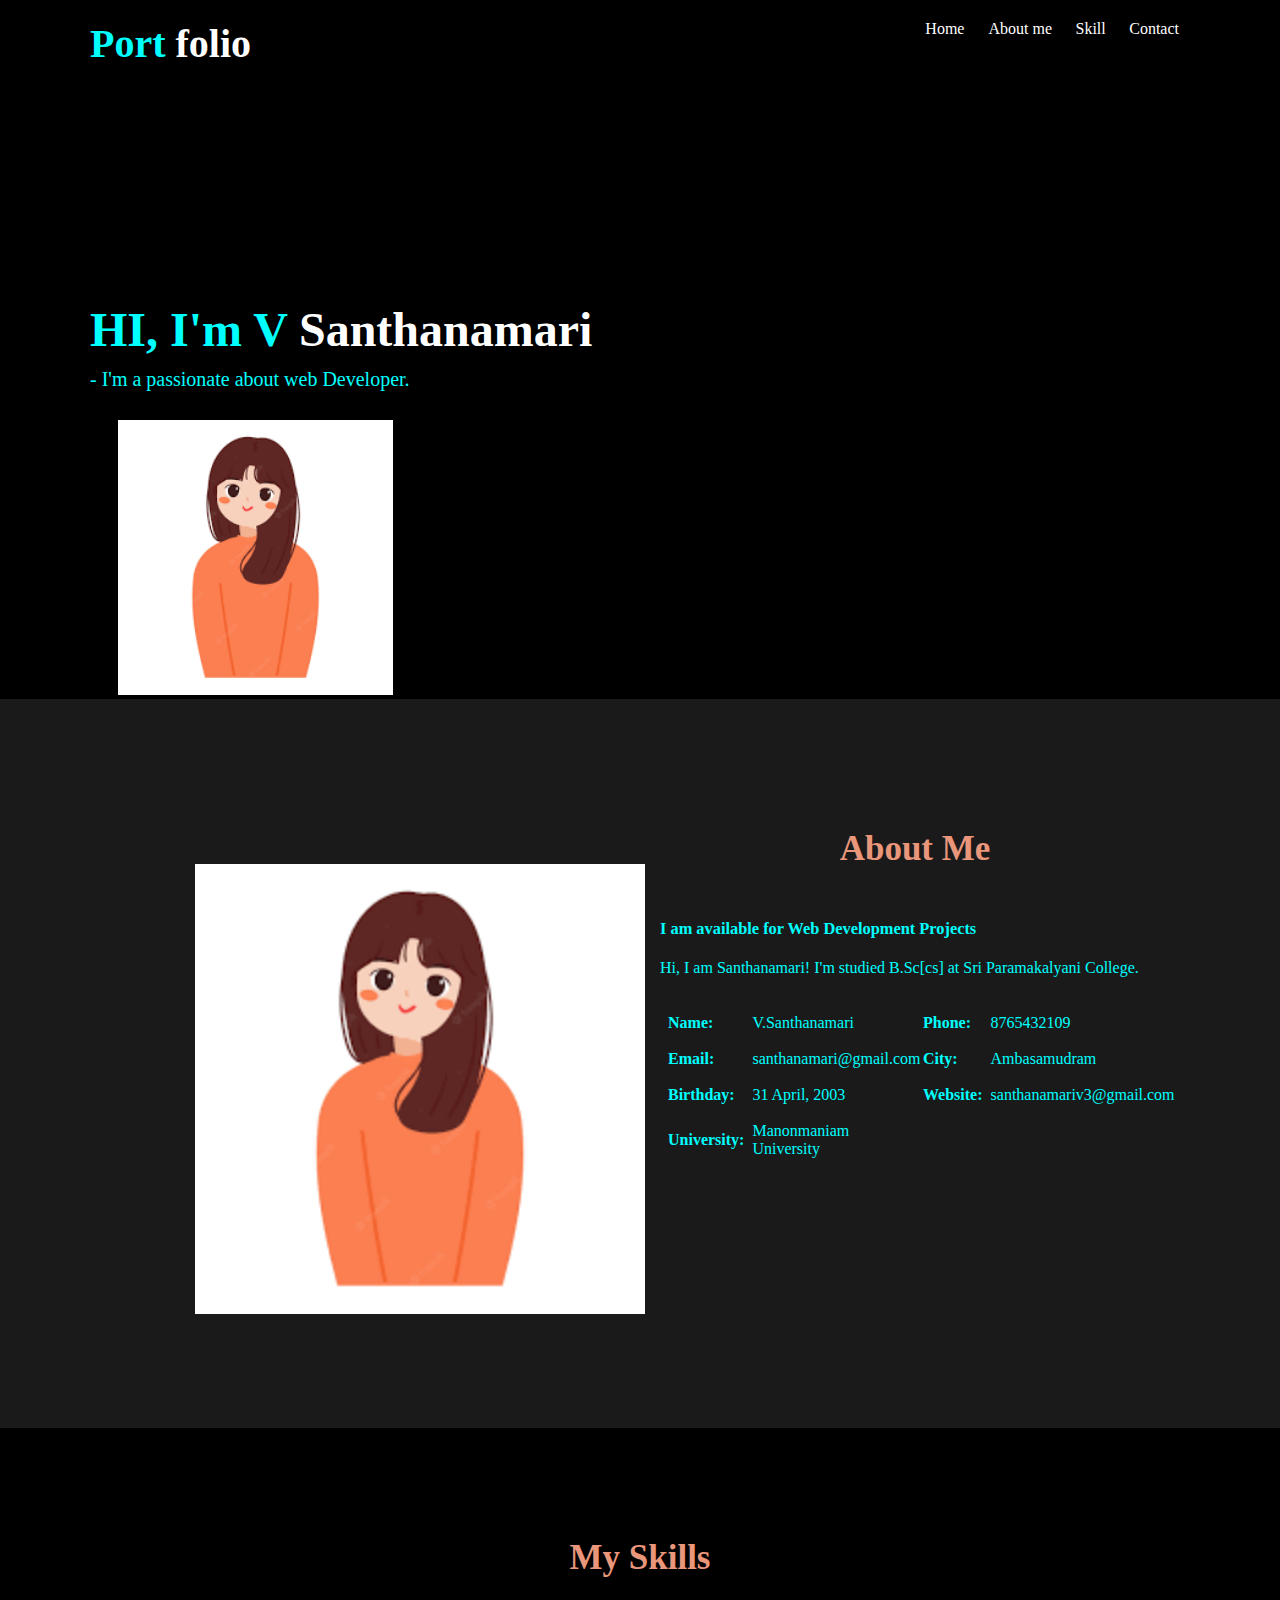
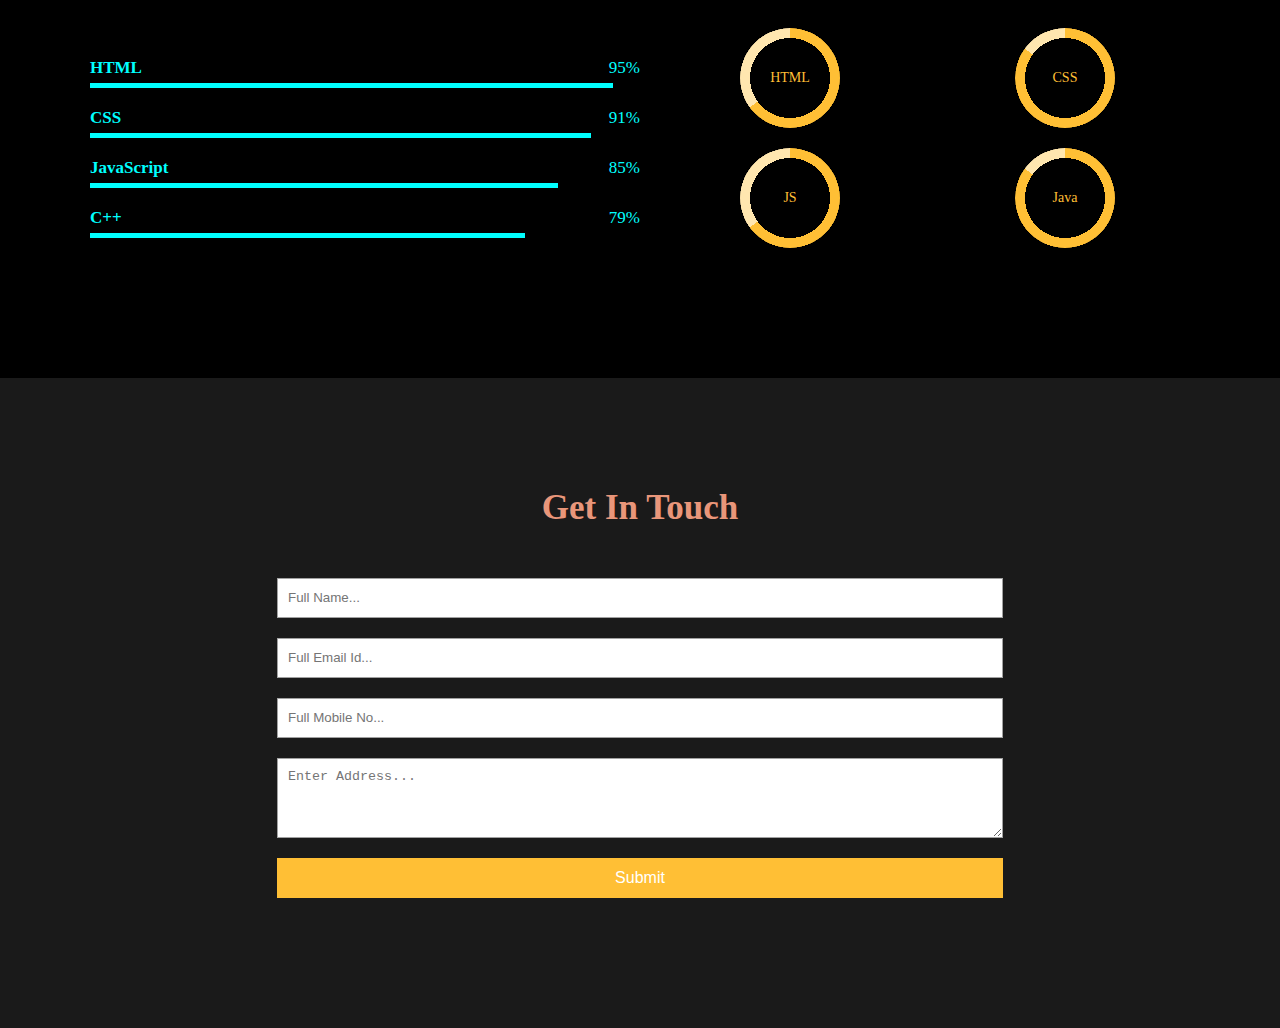
==== index.html @ 65a75e96 "Update and rename sandal.html to index.html" ====
<!-----META SECTION----->
<!DOCTYPE html>
<html>
<head>
<title>Student Portfolio Website Template</title>
<meta charset="utf-8">
<meta name="viewport" content="width=device-width, initial-scale=1">
<link rel="stylesheet" href="https://maxcdn.bootstrapcdn.com/font-awesome/4.7.0/css/font-awesome.min.css">
<link rel="stylesheet" href="css.css">
</head>
<body>
<!-----MENU SECTION------>
<div class="main-panel">
  <div class="container">
    <div class="width-33 logo">Port <span class="span-col">folio</span>
    </div>
    <div class="width-66">
      <nav>
        <a href="#">
          <span class="span-col">Home</span>
        </a>
        <a href="#about">About me</a>
         <a href="#skill">Skill</a>
             <a href="#contact">Contact</a>
      </nav>
    </div>
  </div>
<!------MAIN BANNERR------>
<div class="container ">
  <div class="width-50">
    <div class="banner-section">
           <h1>HI, I'm V <span class="span-col">Santhanamari</span>
      </h1>
      <h2>- I'm a passionate about web Developer.</h2>
  </div>
  <div class="width-50">
  <img src="images.png">
  </div>
</div>
</div>
<!------ABOUT US SECTION------>
<div class="main-section bg-lightgrey" id="about">
  <div class="container">
    <div class="width-50">
      <img src="images.png" class="about-img">
    </div>
    <div class="width-50">
      <div class="about-us">
        <h2 class="heading-text">About Me</h2>
        <h3>I am available for Web Development Projects </h3>
        <p>Hi, I am Santhanamari! I'm studied B.Sc[cs] at Sri Paramakalyani College. </p>
        <div class="width-50 mt-20">
          <table cellspacing="8" cellpadding="8">
            <tr>
              <th>Name:</th>
              <td>V.Santhanamari</td>
            </tr>
            <tr>
              <th>Email:</th>
              <td>santhanamari@gmail.com</td>
            </tr>
            <tr>
              <th>Birthday:</th>
              <td> 31 April, 2003</td>
            </tr>
            <tr>
              <th>University:</th>
              <td>Manonmaniam University</td>
            </tr>
          </table>
        </div>
        <div class="width-50 mt-20">
          <table cellspacing="8" cellpadding="8">
            <tr>
              <th>Phone:</th>
              <td>8765432109</td>
            </tr>
            <tr>
              <th>City:</th>
              <td>Ambasamudram</td>
            </tr>
            <tr>
              <th>Website:</th>
              <td>santhanamariv3@gmail.com</td>
            </tr>
          </table>
        </div>
      </div>
    </div>
  </div>
</div>
<!------SKILL SECTION------>
<div class="main-section" id="skill">
  <div class="container">
    <h2 class="heading-text">My Skills</h2>
    <div class="width-50">
      <div class="skill">
        <b>HTML</b>
        <span>95%</span>
        <div>
          <span style="width:95%"></span>
        </div>
      </div>
      <div class="skill">
        <b>CSS</b>
        <span>91%</span>
        <div>
          <span style="width:91%"></span>
        </div>
      </div>
      <div class="skill">
        <b>JavaScript</b>
        <span>85%</span>
        <div>
          <span style="width:85%"></span>
        </div>
      </div>
      <div class="skill">
        <b>C++</b>
        <span>79%</span>
        <div>
          <span style="width:79%"></span>
        </div>
      </div>
    </div>
    <div class="width-50">
      <div class="width-50">
        <div role="progressbar" aria-valuenow="65" aria-valuemin="0" aria-valuemax="100" style="--value:65">HTML</div>
      </div>
      <div class="width-50">
        <div role="progressbar" aria-valuenow="85" aria-valuemin="0" aria-valuemax="100" style="--value:85">CSS</div>
      </div>
      <div class="width-50">
        <div role="progressbar" aria-valuenow="65" aria-valuemin="0" aria-valuemax="100" style="--value:65">JS</div>
      </div>
      <div class="width-50">
        <div role="progressbar" aria-valuenow="85" aria-valuemin="0" aria-valuemax="100" style="--value:85">Java</div>
      </div>
    </div>
  </div>
</div>
<!-------------CONTACT US SECTION----------------------->
<div class="main-section contact bg-lightgrey" id="contact">
  <div class="container">
    <h2 class="heading-text">Get In Touch</h2>
    <div class="width-100">
      <form>
        <input type="text" placeholder="Full Name...">
        <input type="text" placeholder="Full Email Id...">
        <input type="text" placeholder="Full Mobile No...">
        <textarea placeholder="Enter Address..."></textarea>
        <button type="submit">Submit</button>
      </form>
    </div>
  </div>
</div>
---- css.css ----
/*****COMMON CSS SECTION*****/
  * {
	box-sizing: border-box;
	margin: 0;
	padding: 0;
	-outline: 0;
	font-family Roboto, sans-serif, arial;
}
html, body 
	{
	font-size: 14px;
	font-weight: 400;
	background: #FFFFFF;
	color: #00FFFF;
}
.container {
	width: 1100px;
	margin: 0px auto;
	display: table;
}
.width-33 {
	width: 33%;
	float: left;
}
.width-66 {
	width: 66%;
	float: left;
}
/*****MENU SECTION*****/
.main-panel {
	width: 100%;
	float: left;
	padding-top: 20px;
	padding-bottom: 50px;
	height: 100vh;
        background: #000000;
}

.logo {
	font-size: 40px;
	font-weight: 600;
}

.span-col {
	color: #FFFFFF;
}

nav {
	float: right;
}

nav a {
	text-decoration: none;
	font-size: 16px;
	font-weight: 500;
	margin-left: 20px;
	color: white;
}
/*****Main BANNER*****/
.width-50 {
	float: left;
	width: 50%;
                
}
.banner-section {
	width: 100%;
	float: left;
	margin-top: 25vh;
}
.banner-section h1 {
	font-size: 48px;
	margin-top: 10px;
	font-weight: bolder;
}
.banner-section h2 {
	font-size: 20px;
	line-height: 25px;
	margin-top: 10px;
	font-weight: 400;
}
.banner-section a {
	float: left;
	text-decoration: none;
	font-size: 18px;
	margin-top: 20px;
	border-radius: 50%;
	text-align: center;
	border: 2px solid #ffbf35;
	color: #F0F8FF;
	margin-left: 10px;
	height: 50px;
	width: 50px;
	line-height: 50px;
}
/*****Main BANNER IMAGE*****/
.main-panel img {
	margin-top: 10%;
	width: 100%;
	margin-left: 10%;
}
/*ABOUT US SECTION*/
.main-section {
	width: 100%;
	float: left;
	padding: 110px 0px 110px 0px;
                  background: #000000;
}
.width-100 {
	width: 100%;
	float: left;
}
.mt-20 {
	margin-top: 20px;
}
.heading-text {
	width: 100%;
	float: left;
	font-size: 35px;
	text-align: center;
	margin-bottom: 50px;
	color: #E9967A;
}
.about-img {
	width: 100%;
	padding: 0px 50px;
	margin-top: 20px;
}
.about-us {
	width: 100%;
	float: left;
	padding: 20px;
}
.about-us p {
	font-size: 16px;
	margin-top: 15px;
	line-height: 27px;
}
table {
	width: 100%;
}
table th,
table td {
	font-size: 16px;
	text-align: left;
	padding: 5px 0px;
}
/*****SKILL SECTION*****/
.skill {
	margin-top: 30px;
	font-size: 17px;
}

.skill span {
	float: right;
}

.skill div {
	width: 100%;
	float: left;
	margin-top: 5px;
	background: #000000;
	border-radius: 10px;
}

.skill div span {
	background: #00FFFF;
	height: 5px;
	float: left;
}

div[role="progressbar"] {
	color: #ffbf35;
	margin-left: 100px;
	margin-bottom: 20px;
	width: 100px;
	;
	height: 100px;
	;
	border-radius: 50%;

	place-items: center;
	display: grid;

	--pgPercentage: var(--value);
	background: radial-gradient(closest-side, black 80%, transparent 0 99.9%, black 0),
		conic-gradient(#ffbf35 calc(var(--pgPercentage) * 1%), #ffe6af 0);

}
/*****EXPERIENCE SECTION*****/
.bg-lightgrey {
	background-color: #1a1a1a;
}
.edu-exp {
	padding: 10px 0px;
	width: 48%;
	margin: 1%;
	float: left;
	padding-left: 10px;
}
.experience-list {
	width: 100%;
	float: left;
	padding: 30px 10px;
	background: #262626;
	margin-bottom: 20px;
}
.experience-content {
	width: 100%;
	float: left;
	margin-left: 10px;
}
.experience-content h2 {

	font-weight: 600;
	margin-bottom: 5px;
	font-size: 20px;
}
.experience-content h3 {
	color: #ffbf35;
	font-weight: 500;
	margin-bottom: 2px;
	font-size: 17px;
}
.experience-content p {
	font-size: 15px;
}
/*CONTACT US SECTION*/
.contact form {
	width: 66%;
	margin: 0px auto;
}
.contact input,
textarea {
	width: 100%;
	float: left;
	margin-bottom: 20px;
	height: 40px;
	padding: 10px;
	border: 1px solid #a1a1a1;
}
.contact textarea {
	height: 80px;
}
.contact button {
	width: 100%;
	float: left;
	margin-bottom: 20px;
	height: 40px;
	padding: 10px;
	background: #ffbf35;
	color: #fff;
	border: none;
	font-size: 16px;
}
.contact h3 {
	font-size: 26px;
	text-align: center;
	margin-top: 60px;
	color: #ffbf35;
}
.contact h4 {
	font-size: 22px;
	text-align: center;
	margin-top: 10px;
}
.contact p {
	text-align: center;
	font-size: 16px;
	margin-top: 5px;
}
/*****FOOTER SECTION*****/
.footer {
	background-color: #202020;
	padding: 30px 0px 40px 0px;
	width: 100%;
	float: left;
}
.footer-sect {
	color: #b3b3b3;
}
.footer-sect a {
	color: #b3b3b3;
	margin-left: 10px;
	text-decoration: none;
	font-size: 18px;
	text-align: center;
}
.social-icon a i {
	width: 50px;
	height: 50px;
	border: 1px solid #cdcdcd;
	line-height: 50px;
	font-size: 20px;
	border-radius: 50%;
}
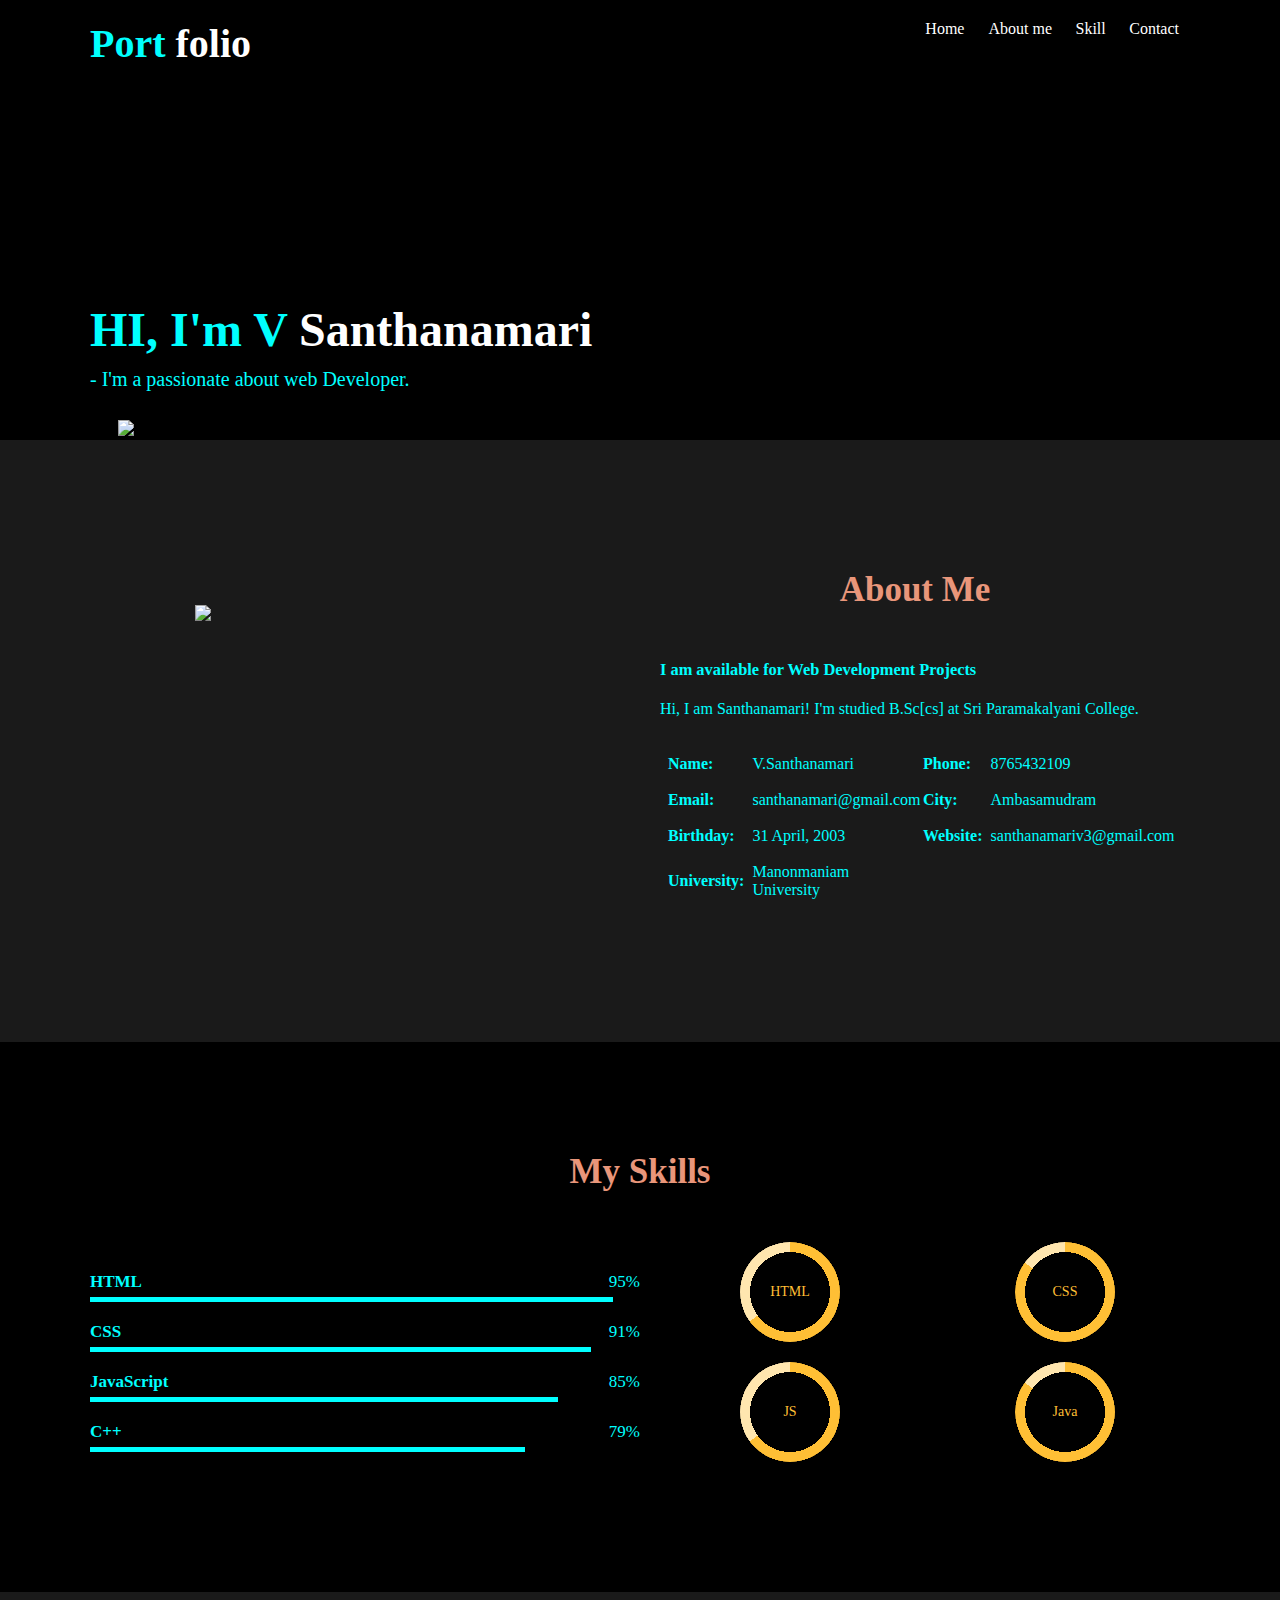
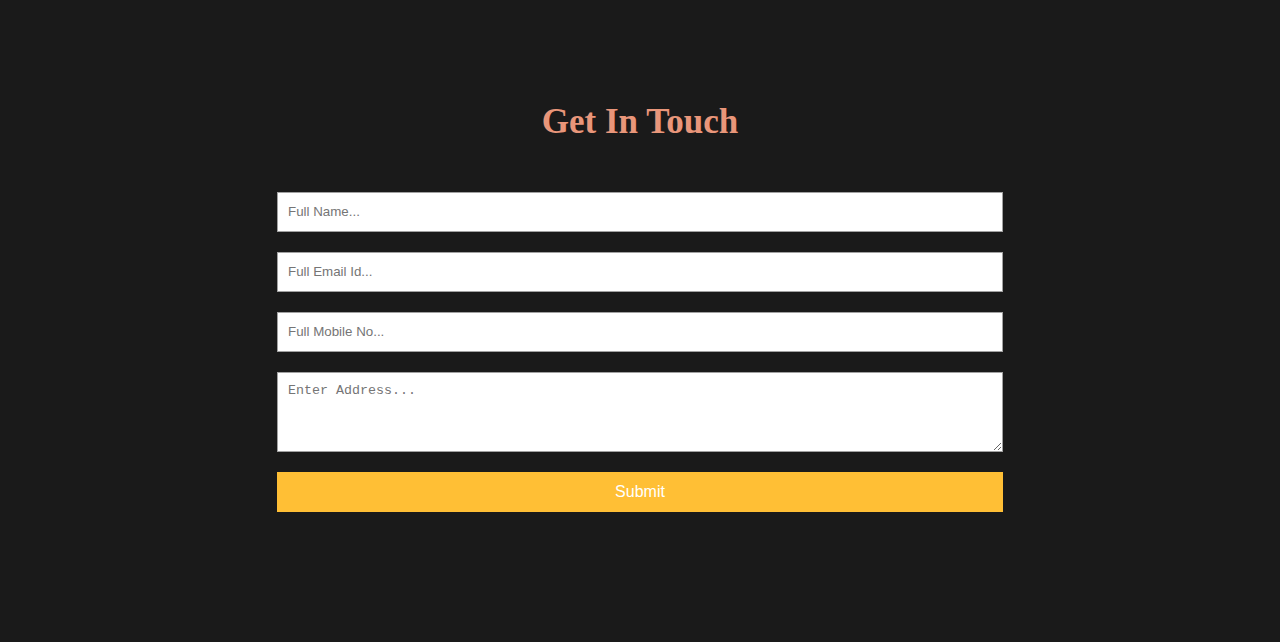
==== commit ad7fc74d: "Update index.html" ====
--- a/index.html
+++ b/index.html
@@ -34,7 +34,7 @@
       <h2>- I'm a passionate about web Developer.</h2>
   </div>
   <div class="width-50">
-  <img src="images.png">
+  <img src="https://github.com/sandal4603/Digital-Portfolio-/blob/main/images.png?raw=true">
   </div>
 </div>
 </div>
@@ -42,7 +42,7 @@
 <div class="main-section bg-lightgrey" id="about">
   <div class="container">
     <div class="width-50">
-      <img src="images.png" class="about-img">
+      <img src="https://github.com/sandal4603/Digital-Portfolio-/blob/main/images.png?raw=true" class="about-img">
     </div>
     <div class="width-50">
       <div class="about-us">
